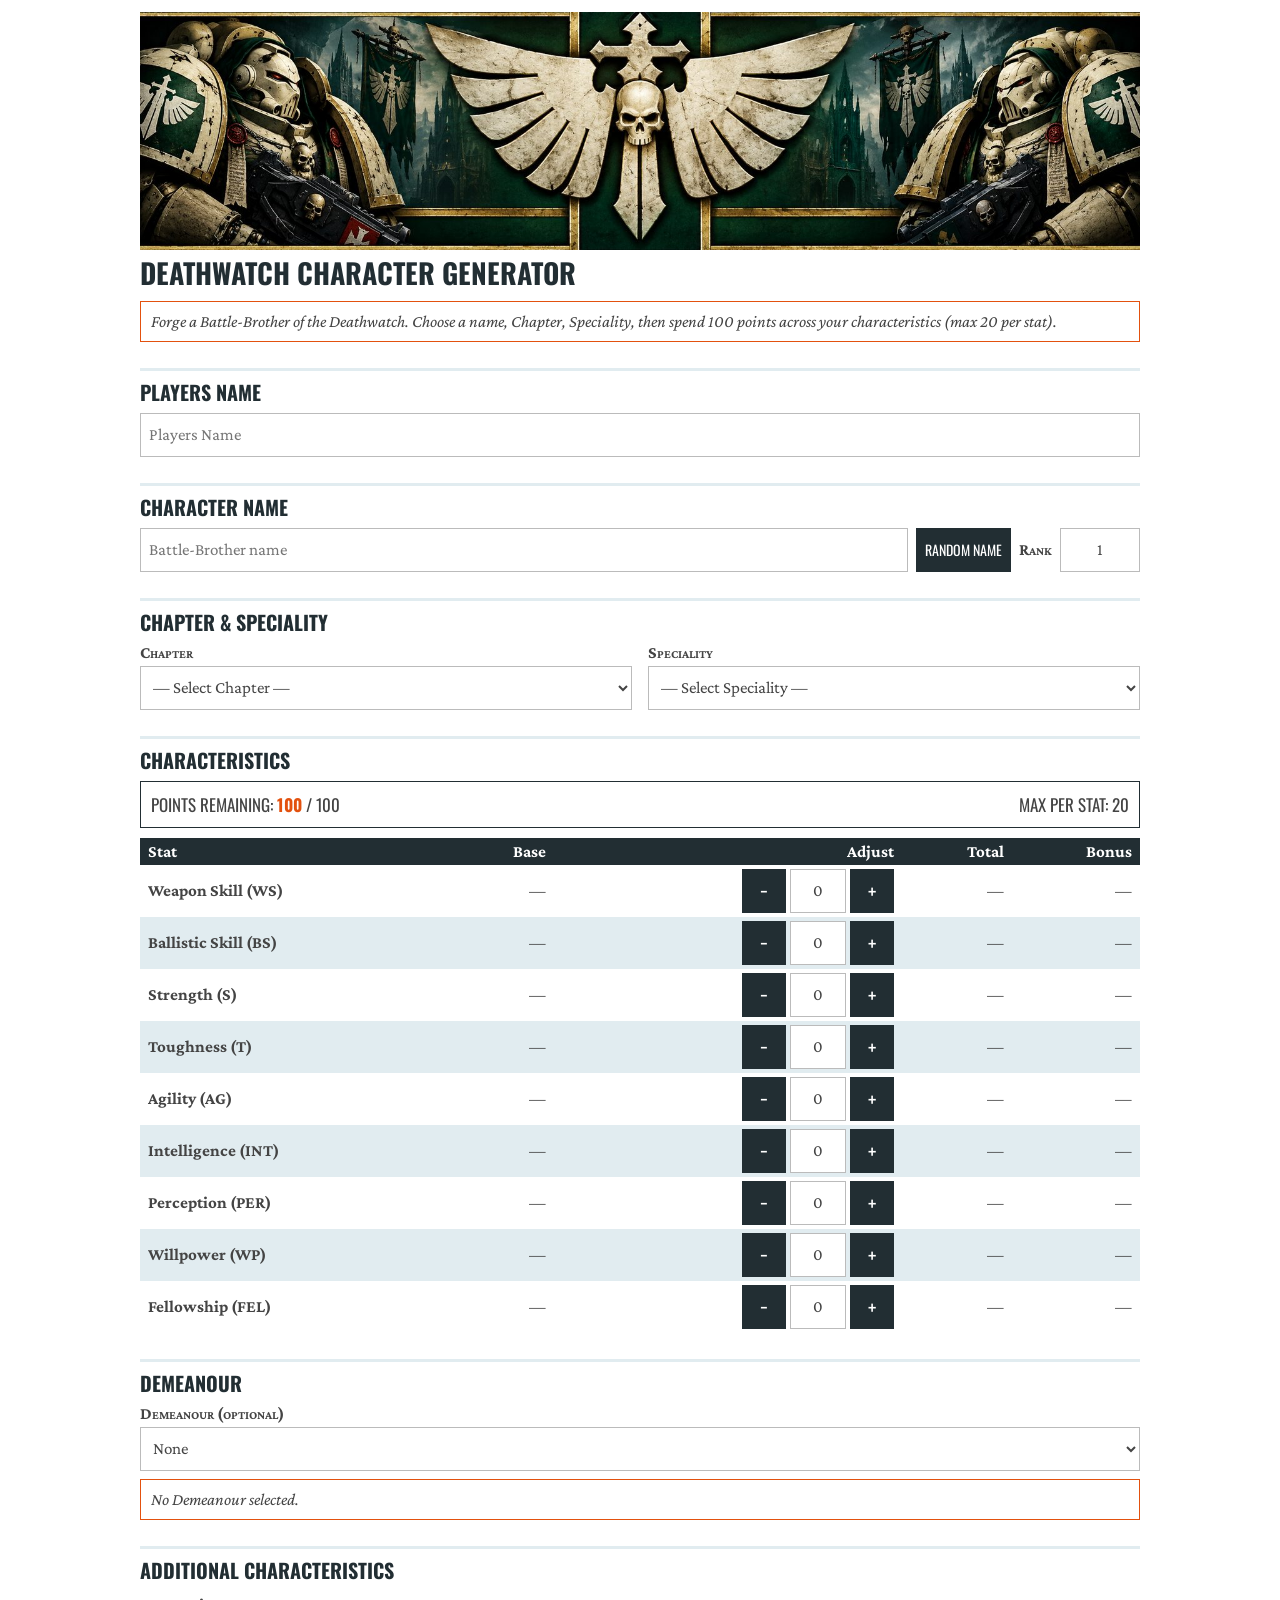
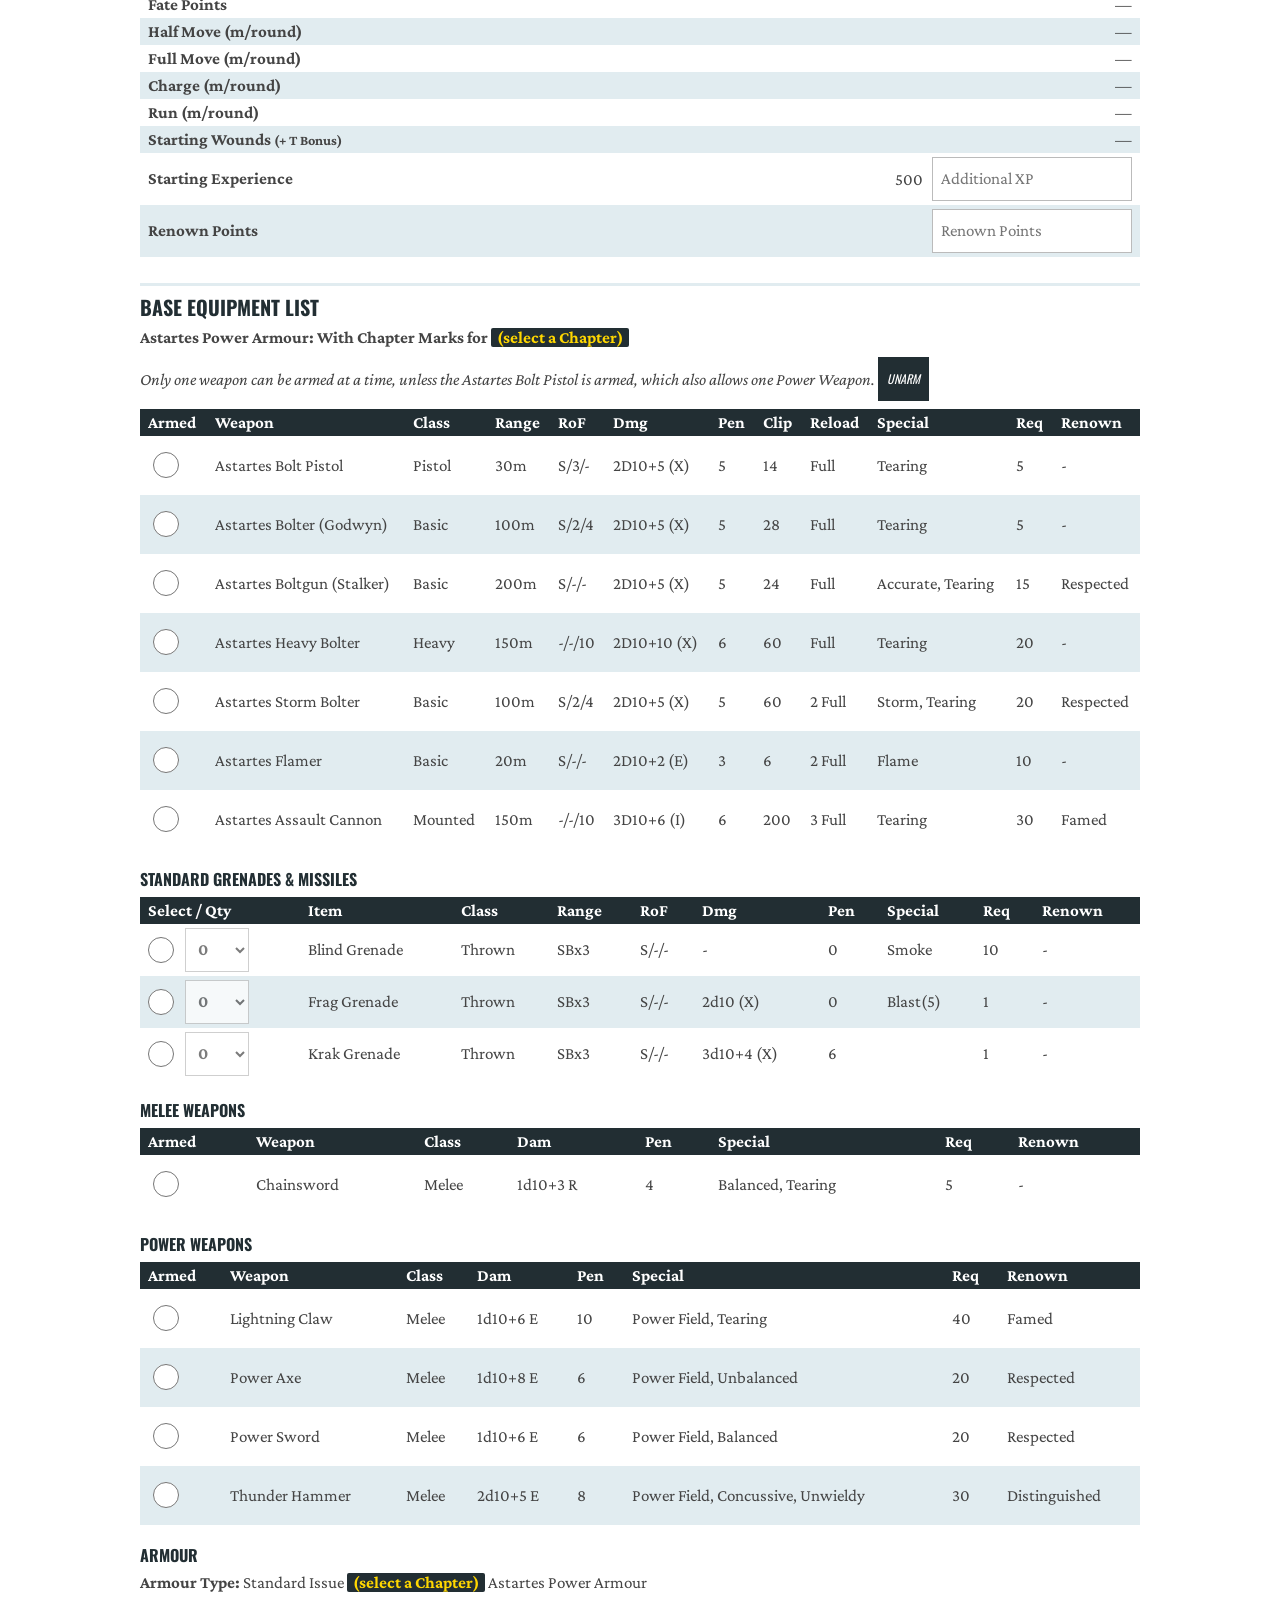
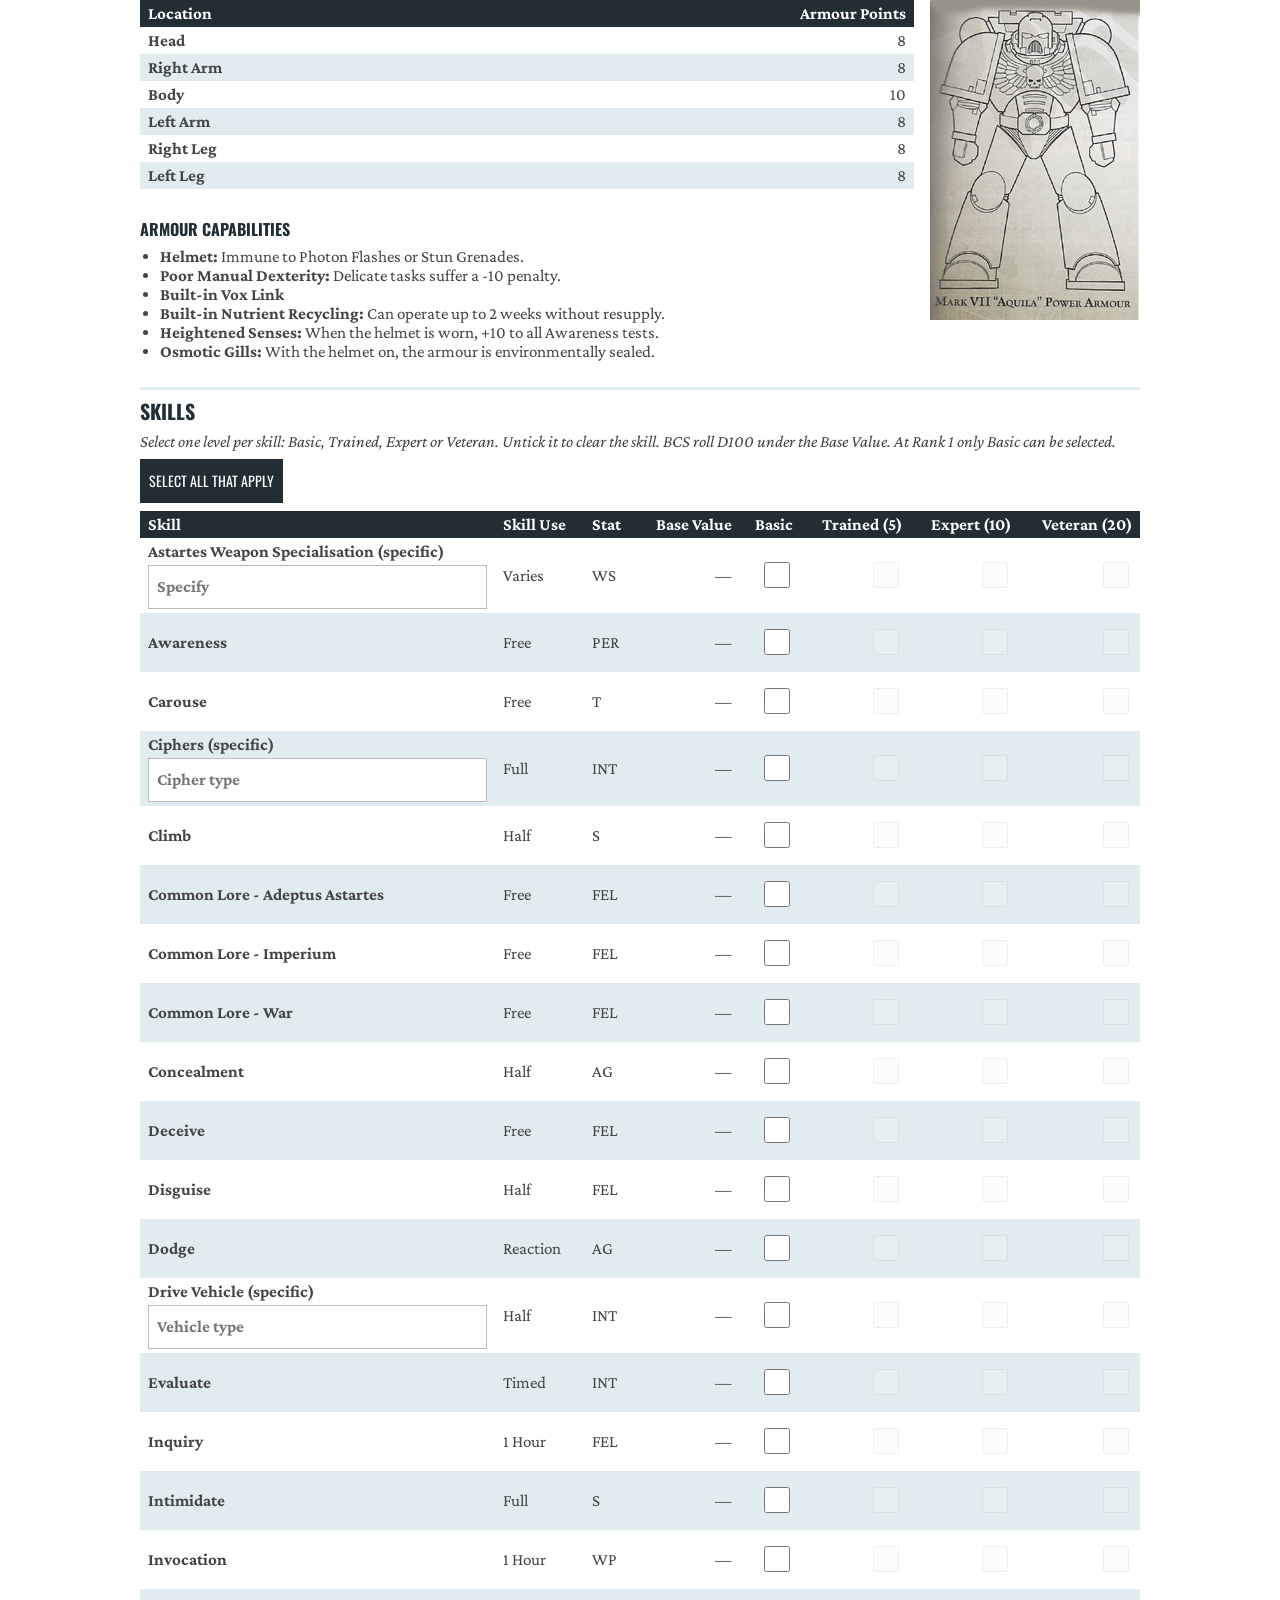
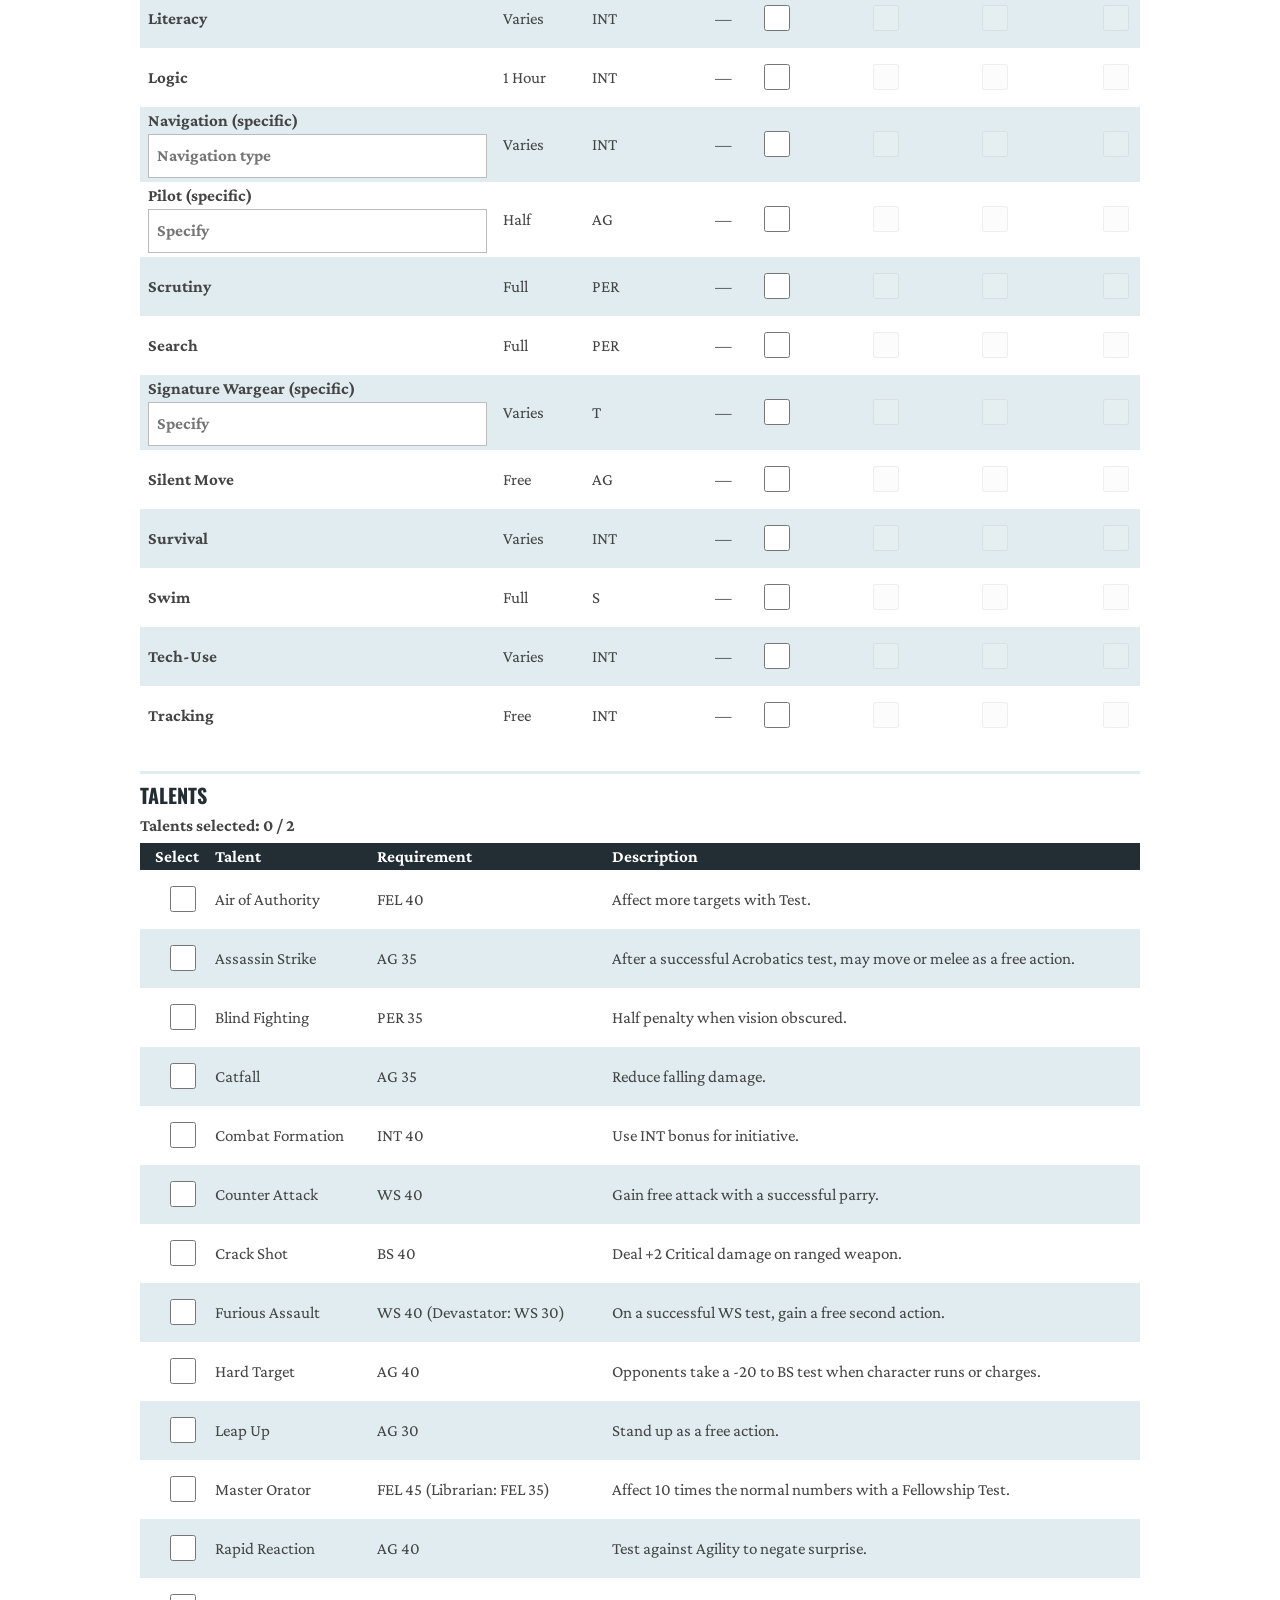
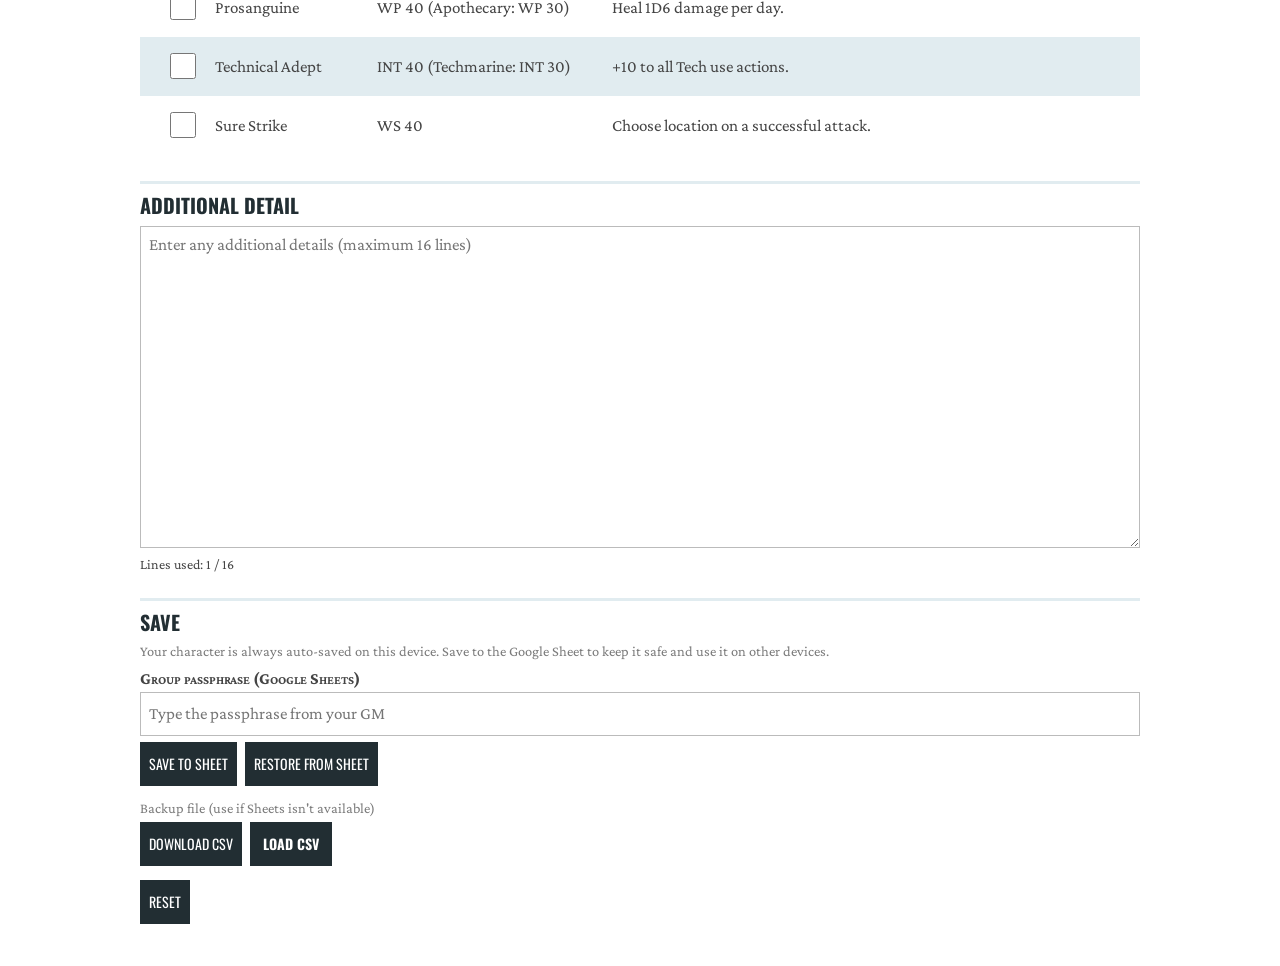
==== index.html @ 610142ca "Merge v2 validation and logic fixes; autosave on button actions Co-Authored-By: Claude Code <noreply" ====
<!DOCTYPE html>
<html lang="en">
<head>
<meta charset="utf-8">
<meta name="viewport" content="width=device-width, initial-scale=1, viewport-fit=cover">
<title>Deathwatch Character Generator</title>
<meta property="og:title" content="Deathwatch Character Generator">
<meta property="og:description" content="Create Deathwatch RPG characters in your browser.">
<meta property="og:type" content="website">
<link rel="stylesheet" href="https://fonts.googleapis.com/css2?family=Crimson+Pro:ital,wght@0,400;0,700;1,400&family=Oswald:wght@700&display=swap">
<style>
:root{--bg:#fff;--fg:#444;--head:#222E33;--stripe:#E1ECF0;--accent:#E3510E;--line:#BBB;--in:#fff;--thfg:#fff;--thbg:#222E33;
box-sizing:border-box;padding-top:env(safe-area-inset-top,0px);padding-bottom:env(safe-area-inset-bottom,0px)}
@media (prefers-color-scheme:dark){:root:not([data-theme="light"]){--bg:#161c1f;--fg:#d5dde0;--head:#E1ECF0;--stripe:#222E33;--line:#4a575c;--in:#1e2629;--thbg:#0c1012}}
:root[data-theme="dark"]{--bg:#161c1f;--fg:#d5dde0;--head:#E1ECF0;--stripe:#222E33;--line:#4a575c;--in:#1e2629;--thbg:#0c1012}
*{box-sizing:border-box}
body{margin:0;background:var(--bg);color:var(--fg);font-family:'Crimson Pro','Book Antiqua',Palatino,serif;font-size:17px}
main{max-width:1024px;margin:0 auto;padding:12px}
h1,h2{font-family:'Oswald',sans-serif;color:var(--head);text-transform:uppercase;line-height:1.1em;margin:0}
h1{font-size:28px;margin-top:8px}
.banner{display:block;width:100%;max-width:100%;height:auto;background:#fff}
h3{font-family:'Oswald',sans-serif;color:var(--head);text-transform:uppercase;font-size:16px;margin:18px 0 6px}
h2{font-size:20px;margin:26px 0 10px;padding-top:10px;border-top:3px solid var(--stripe)}
.note:empty{display:none}
textarea{width:100%;font:inherit;color:var(--fg);background:var(--in);border:1px solid var(--line);padding:8px;border-radius:0;resize:vertical;cursor:text}
.gq{width:auto;min-width:64px;margin-left:8px;vertical-align:middle}
#gren td{vertical-align:middle}
#gren input[type=radio]{min-height:0;vertical-align:middle;margin:0}
.ph{color:#FFD700;font-weight:bold;background:#222E33;padding:0 6px;border-radius:2px}
.note{font-style:italic;border:1px solid var(--accent);padding:10px;margin:12px 0}
label{font-variant:small-caps;font-weight:bold;display:block;margin-bottom:4px}
input,select,button{font:inherit;color:var(--fg);background:var(--in);border:1px solid var(--line);padding:6px 8px;border-radius:0}
input[type=text],select{width:100%}
.row{display:flex;gap:8px;flex-wrap:wrap}.row>*{flex:1}
button{background:var(--thbg);color:var(--thfg);font-family:'Oswald',sans-serif;text-transform:uppercase;font-size:14px;cursor:pointer;border-color:var(--head)}
button:active{background:var(--accent);border-color:var(--accent)}
@media (hover:hover){button:hover{background:var(--accent);border-color:var(--accent)}}
.row button{flex:0 0 auto}
.table-wrap{overflow-x:auto}
table{width:100%;border-collapse:collapse}
th{background:var(--thbg);color:var(--thfg);text-align:left;padding:4px 8px}
td{padding:4px 8px}
tr:nth-child(even){background:var(--stripe)}tr:nth-child(odd){background:var(--bg)}
td:first-child{font-weight:bold}
td input[type=text]{width:56px;text-align:center}
.step{display:flex;gap:4px;justify-content:flex-end;align-items:center}
.step button{width:44px;padding:0;font-size:20px}
input:disabled{opacity:.35;cursor:not-allowed!important}
input[type=radio],input[type=checkbox]{width:26px;height:26px;accent-color:var(--accent);cursor:pointer}
#skills input[type=text]{width:100%;min-width:140px;margin-top:4px;text-align:left}
input,select,button{min-height:44px}
html{-webkit-text-size-adjust:100%}
button,input,select,label{touch-action:manipulation}
button,select,label,label.btn,input[type=radio],input[type=file],[role=button]{cursor:pointer}
button:disabled{cursor:not-allowed}
label.btn{display:flex;align-items:center;justify-content:center;flex:0 0 auto;margin:0;padding:6px 12px;background:var(--thbg);color:var(--thfg);font-family:'Oswald',sans-serif;text-transform:uppercase;font-size:14px;border:1px solid var(--head);-webkit-user-select:none;user-select:none}
label.btn:active{background:var(--accent);border-color:var(--accent)}
@media (hover:hover){label.btn:hover{background:var(--accent);border-color:var(--accent)}}
button{-webkit-appearance:none;appearance:none}
.num{text-align:right}th.num{text-align:right}
.pool{border:1px solid var(--head);padding:10px;margin-bottom:10px;display:flex;justify-content:space-between;font-family:'Oswald',sans-serif;text-transform:uppercase}
.pool b{color:var(--accent)}
#msg{min-height:1.3em;margin-top:8px;font-style:italic}
</style>
</head>
<body>
<main>
<img class="banner" alt="Deathwatch heraldic banner" src="[data-uri]">
<h1>Deathwatch Character Generator</h1>
<p class="note">Forge a Battle-Brother of the Deathwatch. Choose a name, Chapter, Speciality, then spend 100 points across your characteristics (max 20 per stat).</p>

<h2>Players Name</h2>
<input type="text" id="player" placeholder="Players Name" aria-label="Players Name" autocomplete="off">
<h2>Character Name</h2>
<div class="row"><input type="text" id="name" placeholder="Battle-Brother name" aria-label="Character name"><button id="rnd">Random Name</button><div style="flex:0 0 auto;display:flex;align-items:center;gap:8px"><label for="rank" style="margin:0">Rank</label><input type="text" id="rank" inputmode="numeric" autocomplete="off" value="1" style="width:80px;text-align:center"></div></div>

<h2>Chapter &amp; Speciality</h2>
<div class="row">
<div><label for="chapter">Chapter</label><select id="chapter"></select></div>
<div style="flex:0 0 auto;display:flex;align-items:flex-end"><img id="crest" alt="" hidden style="display:none;width:128px;height:auto;background:#000"></div>
<div><label for="spec">Speciality</label><select id="spec"></select><p id="specdesc" class="note" style="margin:8px 0 0"></p></div>
</div>

<h2>Characteristics</h2>
<div class="pool"><span>Points remaining: <b id="left">100</b> / 100</span><span>Max per stat: 20</span></div>
<div class="table-wrap"><table>
<thead><tr><th>Stat</th><th class="num">Base</th><th class="num">Adjust</th><th class="num">Total</th><th class="num">Bonus</th></tr></thead>
<tbody id="stats"></tbody></table></div>

<h2>Demeanour</h2>
<label for="dem">Demeanour (optional)</label><select id="dem"></select>
<p id="demdesc" class="note" style="margin:8px 0 0"></p>

<h2>Additional Characteristics</h2>
<div class="table-wrap"><table><tbody>
<tr><td>Fate Points</td><td class="num" id="fate"></td></tr>
<tr><td>Half Move (m/round)</td><td class="num" id="half"></td></tr>
<tr><td>Full Move (m/round)</td><td class="num" id="full"></td></tr>
<tr><td>Charge (m/round)</td><td class="num" id="charge"></td></tr>
<tr><td>Run (m/round)</td><td class="num" id="run"></td></tr>
<tr><td>Starting Wounds <small>(+ T Bonus)</small><span id="rollv" hidden></span></td><td class="num" id="wounds"></td></tr>
<tr><td>Starting Experience</td><td class="num"><span id="xp"></span> &nbsp; <input type="text" id="xpadd" placeholder="Additional XP" aria-label="Additional XP" style="width:200px;text-align:left"></td></tr>
<tr><td>Renown Points</td><td class="num"><input type="text" id="renown" inputmode="numeric" autocomplete="off" placeholder="Renown Points" aria-label="Renown Points" style="width:200px;text-align:left"></td></tr>
<tr id="pprow" style="display:none"><td>Psychic Power Rating</td><td class="num"><input type="text" id="ppr" inputmode="numeric" autocomplete="off" placeholder="Psychic Power Rating" aria-label="Psychic Power Rating" style="width:200px;text-align:left"></td></tr>
</tbody></table></div>

<h2>Base Equipment List</h2>
<p id="armour" style="margin:0 0 10px"></p>
<p style="margin:0 0 8px;font-style:italic">Only one weapon can be armed at a time, unless the Astartes Bolt Pistol is armed, which also allows one Power Weapon. <button id="unarm" style="padding:2px 8px;font-size:12px">Unarm</button></p>
<div class="table-wrap"><table><thead><tr><th>Armed</th><th>Weapon</th><th>Class</th><th>Range</th><th>RoF</th><th>Dmg</th><th>Pen</th><th>Clip</th><th>Reload</th><th>Special</th><th>Req</th><th>Renown</th></tr></thead><tbody id="wpns"></tbody></table></div>
<h3>Standard Grenades &amp; Missiles</h3>
<div class="table-wrap"><table><thead><tr><th>Select / Qty</th><th>Item</th><th>Class</th><th>Range</th><th>RoF</th><th>Dmg</th><th>Pen</th><th>Special</th><th>Req</th><th>Renown</th></tr></thead><tbody id="gren"></tbody></table></div>
<h3>Melee Weapons</h3>
<div class="table-wrap"><table><thead><tr><th>Armed</th><th>Weapon</th><th>Class</th><th>Dam</th><th>Pen</th><th>Special</th><th>Req</th><th>Renown</th></tr></thead><tbody id="mel"></tbody></table></div>
<h3>Power Weapons</h3>
<div class="table-wrap"><table><thead><tr><th>Armed</th><th>Weapon</th><th>Class</th><th>Dam</th><th>Pen</th><th>Special</th><th>Req</th><th>Renown</th></tr></thead><tbody id="pwr"></tbody></table></div>
<h3>Armour</h3>
<p style="margin:0 0 8px"><b>Armour Type:</b> <span id="armtype"></span></p>
<div style="display:flex;flex-wrap:wrap;gap:16px;align-items:flex-start"><div style="flex:1 1 280px"><div class="table-wrap"><table><thead><tr><th>Location</th><th class="num">Armour Points</th></tr></thead><tbody id="armloc"></tbody></table></div>
<div style="display:flex;gap:12px;flex-wrap:wrap;margin-top:10px"><div id="shieldwrap" style="flex:1 1 140px;min-width:0"><label for="shield">Shield</label><input type="text" id="shield" placeholder="Enter shield (if any)"></div>
<div id="jumpwrap" style="flex:1 1 140px;min-width:0"><label for="jump">Jump Pack (6)</label><input type="text" id="jump" placeholder="Enter jump pack (if any)"></div></div>
<h3>Armour Capabilities</h3>
<ul style="margin:0;padding-left:20px">
<li><b>Helmet:</b> Immune to Photon Flashes or Stun Grenades.</li>
<li><b>Poor Manual Dexterity:</b> Delicate tasks suffer a -10 penalty.</li>
<li><b>Built-in Vox Link</b></li>
<li><b>Built-in Nutrient Recycling:</b> Can operate up to 2 weeks without resupply.</li>
<li><b>Heightened Senses:</b> When the helmet is worn, +10 to all Awareness tests.</li>
<li><b>Osmotic Gills:</b> With the helmet on, the armour is environmentally sealed.</li>
</ul></div><img alt="Mark VII Aquila Power Armour" src="[data-uri]" style="flex:0 0 auto;width:210px;max-width:100%;height:auto;background:#fff"></div>


<h2>Skills</h2>
<p style="margin:0 0 8px;font-style:italic">Select one level per skill: Basic, Trained, Expert or Veteran. Untick it to clear the skill. BCS roll D100 under the Base Value. At Rank 1 only Basic can be selected.</p>
<div class="row" style="align-items:center;margin-bottom:8px"><button id="skall" style="flex:0 0 auto">Select all that apply</button><span id="skmsg" style="flex:1 1 200px;font-style:italic"></span></div>
<div class="table-wrap"><table><thead><tr><th>Skill</th><th>Skill Use</th><th>Stat</th><th class="num">Base Value</th><th class="num">Basic</th><th class="num">Trained (5)</th><th class="num">Expert (10)</th><th class="num">Veteran (20)</th></tr></thead><tbody id="skills"></tbody></table></div>

<h2>Talents</h2>
<p style="margin:0 0 8px"><b>Talents selected: <span id="talcount">0</span> / 2</b></p>
<div class="table-wrap"><table><thead><tr><th class="num">Select</th><th>Talent</th><th>Requirement</th><th>Description</th></tr></thead><tbody id="talents"></tbody></table></div>

<h2>Additional Detail</h2>
<textarea id="notes" rows="16" aria-label="Additional Detail" placeholder="Enter any additional details (maximum 16 lines)"></textarea>
<p id="noteslines" style="margin:4px 0 0;font-size:14px"></p>

<h2>Save</h2>
<p style="font-size:.85em;opacity:.7;margin:0 0 10px">Your character is always auto-saved on this device. Save to the Google Sheet to keep it safe and use it on other devices.</p>
<label for="sheetkey">Group passphrase (Google Sheets)</label>
<input type="text" id="sheetkey" autocomplete="off" autocapitalize="off" spellcheck="false" placeholder="Type the passphrase from your GM">
<div class="row" style="margin-top:6px"><button id="sheetsave">Save to sheet</button><button id="sheetrestore">Restore from sheet</button></div>
<p id="sheetstat" role="status" style="font-size:.85em;opacity:.7;margin:6px 0 0"></p>
<p style="font-size:.85em;opacity:.7;margin:14px 0 6px">Backup file (use if Sheets isn't available)</p>
<div class="row"><button id="csv">Download CSV</button><label for="csvfile" class="btn" id="loadcsv">Load CSV</label><input type="file" id="csvfile" accept=".csv,text/csv,text/plain" style="position:absolute;width:1px;height:1px;opacity:0;pointer-events:none"></div>
<div class="row" style="margin-top:14px"><button id="reset">Reset</button></div>
<div id="dlg2" style="position:fixed;inset:0;background:rgba(0,0,0,.6);display:none;align-items:center;justify-content:center;padding:16px;z-index:11">
<div role="alertdialog" aria-modal="true" aria-labelledby="dlg2t" style="background:var(--bg);border:2px solid var(--accent);padding:18px;max-width:420px">
<p id="dlg2t" style="margin:0 0 14px;font-size:18px">This weapon choice is not available for your choosen speciality</p>
<div class="row" style="justify-content:flex-end"><button id="dok">Ok</button></div></div></div>
<div id="msg" role="status"></div>
</main>
<script>
const CHAPTERS=["Black Templar","Dark Angels","Blood Angels","Space Wolves","Storm Wardens","Ultramarines","Thousand Sons"];
const SPECS={"Apothecary":"Medical experts and Healing","Assault":"Fierce hand to hand combatants","Devastator":"Masters of Heavy Weapons","Librarian":"Powerful Battle Psykers","Tactical":"Well Rounded Leaders and Warriors, Excellent Scouts","Techmarine":"Bionically enhanced, Masters of Machinery"};
const EQUIP_ALL={armour:"Astartes Power Armour",weapons:[{"name": "Astartes Bolt Pistol", "class": "Pistol", "range": "30m", "rof": "S/3/-", "dmg": "2D10+5 (X)", "pen": 5, "clip": 14, "reload": "Full", "special": "Tearing", "req": 5, "renown": "-"},{"name": "Astartes Bolter (Godwyn)", "class": "Basic", "range": "100m", "rof": "S/2/4", "dmg": "2D10+5 (X)", "pen": 5, "clip": 28, "reload": "Full", "special": "Tearing", "req": 5, "renown": "-"},{"name": "Astartes Boltgun (Stalker)", "class": "Basic", "range": "200m", "rof": "S/-/-", "dmg": "2D10+5 (X)", "pen": 5, "clip": 24, "reload": "Full", "special": "Accurate, Tearing", "req": 15, "renown": "Respected"},{"name": "Astartes Heavy Bolter", "class": "Heavy", "range": "150m", "rof": "-/-/10", "dmg": "2D10+10 (X)", "pen": 6, "clip": 60, "reload": "Full", "special": "Tearing", "req": 20, "renown": "-"},{"name": "Astartes Storm Bolter", "class": "Basic", "range": "100m", "rof": "S/2/4", "dmg": "2D10+5 (X)", "pen": 5, "clip": 60, "reload": "2 Full", "special": "Storm, Tearing", "req": 20, "renown": "Respected"}]};
EQUIP_ALL.weapons.push(...[{"name": "Astartes Flamer", "class": "Basic", "range": "20m", "rof": "S/-/-", "dmg": "2D10+2 (E)", "pen": 3, "clip": 6, "reload": "2 Full", "special": "Flame", "req": 10, "renown": "-"}, {"name": "Astartes Assault Cannon", "class": "Mounted", "range": "150m", "rof": "-/-/10", "dmg": "3D10+6 (I)", "pen": 6, "clip": 200, "reload": "3 Full", "special": "Tearing", "req": 30, "renown": "Famed"}]);
EQUIP_ALL.grenades=[{"name": "Blind Grenade", "class": "Thrown", "range": "SBx3", "rof": "S/-/-", "dmg": "-", "pen": 0, "special": "Smoke", "req": 10, "renown": "-"}, {"name": "Frag Grenade", "class": "Thrown", "range": "SBx3", "rof": "S/-/-", "dmg": "2d10 (X)", "pen": 0, "special": "Blast(5)", "req": 1, "renown": "-"}, {"name": "Krak Grenade", "class": "Thrown", "range": "SBx3", "rof": "S/-/-", "dmg": "3d10+4 (X)", "pen": 6, "special": "", "req": 1, "renown": "-"}];
EQUIP_ALL.melee=[{"name": "Chainsword", "class": "Melee", "dmg": "1d10+3 R", "pen": 4, "special": "Balanced, Tearing", "req": 5, "renown": "-"}];
EQUIP_ALL.power=[{"name": "Lightning Claw", "class": "Melee", "dmg": "1d10+6 E", "pen": 10, "special": "Power Field, Tearing", "req": 40, "renown": "Famed"}];
EQUIP_ALL.power.push(...[{"name": "Power Axe", "class": "Melee", "dmg": "1d10+8 E", "pen": 6, "special": "Power Field, Unbalanced", "req": 20, "renown": "Respected"}, {"name": "Power Sword", "class": "Melee", "dmg": "1d10+6 E", "pen": 6, "special": "Power Field, Balanced", "req": 20, "renown": "Respected"}, {"name": "Thunder Hammer", "class": "Melee", "dmg": "2d10+5 E", "pen": 8, "special": "Power Field, Concussive, Unwieldy", "req": 30, "renown": "Distinguished"}]);
const ARMOUR_AP=[["Head",8],["Right Arm",8],["Body",10],["Left Arm",8],["Right Leg",8],["Left Leg",8]];
const EQUIP_SPEC={}; // add per-speciality extra gear here: {Apothecary:{weapons:[...]}}
let armed="",armedPower="",grenade="",grenQty=0;const PISTOL="Astartes Bolt Pistol";
const armable=()=>{const q=equipment();return[...q.weapons,...q.melee,...q.power]};
const rad=(w,g)=>'<td><input type="radio" name="'+(g===3?"grenade":g===2?"armedpwr":"armed")+'" value="'+w.name+'" aria-label="Arm '+w.name+'"'+(w.name===(g===3?grenade:g===2?armedPower:armed)?" checked":"")+'>'+(g===3?' <select class="gq" aria-label="Quantity of '+w.name+'"'+(w.name===grenade?'':' disabled')+'>'+[0,1,2,3].map(q=>'<option'+(w.name===grenade&&q===grenQty?' selected':'')+'>'+q+'</option>').join('')+'</select>':'')+'</td>';
const tr=(w,keys,arm)=>"<tr>"+(arm?rad(w,arm):"")+"<td>"+keys.map(k=>w[k]).join("</td><td>")+"</td></tr>";
function equipment(){
  const ex=EQUIP_SPEC[$("spec").value]||{};
  return{armour:EQUIP_ALL.armour+": With Chapter Marks for "+($("chapter").value||"(select a Chapter)"),weapons:[...EQUIP_ALL.weapons,...(ex.weapons||[])],grenades:EQUIP_ALL.grenades,melee:EQUIP_ALL.melee,power:EQUIP_ALL.power};
}
const CRESTS={"Thousand Sons":"[data-uri]","Ultramarines": "[data-uri]", "Black Templar": "[data-uri]", "Blood Angels": "[data-uri]", "Dark Angels": "[data-uri]", "Space Wolves": "[data-uri]", "Storm Wardens": "[data-uri]"};
const BANNED={"Space Wolves":["Apothecary"],"Black Templar":["Devastator","Librarian"],"Thousand Sons":["Techmarine"]};
function buildSpecs(keep){
  const ban=BANNED[$("chapter").value]||[];
  const ok=Object.keys(SPECS).filter(k=>!ban.includes(k));
  $("spec").innerHTML='<option value="">— Select Speciality —</option>'+ok.map(v=>`<option>${v}</option>`).join("");
  $("spec").value=ok.includes(keep)?keep:"";
  $("specdesc").textContent=SPECS[$("spec").value]||"";
}
const STATS=[["WS","Weapon Skill"],["BS","Ballistic Skill"],["S","Strength"],["T","Toughness"],["AG","Agility"],["INT","Intelligence"],["PER","Perception"],["WP","Willpower"],["FEL","Fellowship"]];
const BASE=30,POOL=100,MAX=20;
const CHAP_MOD={"Dark Angels":{BS:32},"Space Wolves":{T:32},"Blood Angels":{S:32},"Ultramarines":{AG:32},"Storm Wardens":{WS:32},"Black Templar":{INT:32}};
const rdy=()=>!!($("chapter").value&&$("spec").value);
const baseOf=k=>((CHAP_MOD[$("chapter").value]||{})[k])||BASE;
const $=id=>document.getElementById(id);
const adj={};STATS.forEach(s=>adj[s[0]]=0);

$("chapter").innerHTML='<option value="">— Select Chapter —</option>'+CHAPTERS.map(v=>`<option>${v}</option>`).join("");
const DEM={"Calculating":"The Space Marine's mind is highly analytical, constantly aware of the pros and cons of any decisions he faces.","Gregarious":"The Space Marine is a charismatic and talkative sort, one who puts his battle brothers and even normal humans at ease.","Hot Blooded":"The Space Marine is quick to temper and aggressive in all things.","Studious":"The Space Marine values lore and learning, preferring to think his way through a problem.","Taciturn":"The Space Marine is a brooding individual, little given to conversation.","Pious":"The Space Marine cherishes faith in his Primarch and the Emperor above all.","Stoic":"No test of endurance is too much for this Space Marine.","Scornful":"Pity has no place in this Space Marine's heart.","Ambitious":"This Space Marine's gaze is ever lifted towards his goal.","Proud":"Dignity and Honour are important to this Space Marine."};
function setDem(v){$("dem").value=DEM[v]?v:"";$("demdesc").textContent=DEM[$("dem").value]||"No Demeanour selected.";}
$("dem").innerHTML='<option value="">None</option>'+Object.keys(DEM).map(v=>`<option>${v}</option>`).join("");
$("dem").onchange=()=>setDem($("dem").value);setDem("");
buildSpecs();
const WBAN={"Apothecary":["Astartes Flamer","Astartes Assault Cannon","Lightning Claw","Power Axe","Thunder Hammer","Chainsword"],
"Assault":["Astartes Flamer","Astartes Assault Cannon","Power Axe","Thunder Hammer","Power Sword"],
"Devastator":["Lightning Claw","Power Axe","Astartes Bolt Pistol","Thunder Hammer","Power Sword","Chainsword"],
"Librarian":["Astartes Flamer","Astartes Assault Cannon","Lightning Claw","Astartes Heavy Bolter"],
"Tactical":["Thunder Hammer","Lightning Claw"],
"Techmarine":["Astartes Flamer","Astartes Assault Cannon","Lightning Claw","Power Axe","Thunder Hammer"]};
const wBanned=n=>(WBAN[$("spec").value]||[]).includes(n);
const WMSG="This weapon choice is not available for your choosen speciality";
const GMSG="Your specialty does not support this weapon type";
const GREN_BAN=["Apothecary","Librarian","Techmarine"];
const SMSG="This is not an available skill for your selected speciality";
const SBAN={"Apothecary":["Navigation","Tech-Use","Pilot","Drive Vehicle"],"Librarian":["Drive Vehicle","Pilot"],"Devastator":["Ciphers","Pilot","Evaluate","Inquiry","Invocation","Deceive","Disguise"],"Assault":["Invocation","Ciphers","Deceive","Disguise"]};
const skillBanned=n=>(SBAN[$("spec").value]||[]).some(b=>n.startsWith(b));
const showMsg=t=>{$("dlg2t").textContent=typeof t==="string"?t:WMSG;$("dlg2").style.display="flex"};
$("dok").onpointerdown=()=>setTimeout(()=>{$("dlg2").style.display="none"},300);
function enforceSpec(alertIt){
  let hit=false;
  {let sk=false;Object.keys(skLv).forEach(n=>{if(skLv[n]&&skillBanned(n)){delete skLv[n];delete skSp[n];sk=true}});if(sk){renderSkills();if(alertIt)showMsg(SMSG)}}
  if((grenade||grenQty)&&GREN_BAN.includes($("spec").value)){grenade="";grenQty=0;if(alertIt)showMsg(GMSG)}
  if(armed&&wBanned(armed)){armed="";hit=true}
  if(armedPower&&wBanned(armedPower)){armedPower="";hit=true}
  if(hit&&alertIt)showMsg();
}
document.addEventListener("change",e=>{
  const n=e.target.name,v=e.target.value;
  if(n==="grenade"){if(GREN_BAN.includes($("spec").value)){showMsg(GMSG);calc();return}grenade=v;calc();return}
  if(e.target.classList.contains("gq")){if(GREN_BAN.includes($("spec").value)){showMsg(GMSG);grenQty=0;calc();return}grenQty=Math.min(3,Math.max(0,parseInt(v)||0));return}
  if((n==="armed"||n==="armedpwr")&&wBanned(v)){showMsg();calc();return}
  if(n==="armed"){armed=v;if(v!==PISTOL)armedPower="";calc()}
  else if(n==="armedpwr"){if(armed!==PISTOL)armed="";armedPower=v;calc()}
});
const SKILLS=[["Awareness", "Free", "PER"], ["Carouse", "Free", "T"], ["Ciphers (specific)", "Full", "INT", 1], ["Climb", "Half", "S"], ["Common Lore - Adeptus Astartes", "Free", "FEL"], ["Common Lore - Imperium", "Free", "FEL"], ["Common Lore - War", "Free", "FEL"], ["Concealment", "Half", "AG"], ["Dodge", "Reaction", "AG"], ["Drive Vehicle (specific)", "Half", "INT", 1], ["Evaluate", "Timed", "INT"], ["Inquiry", "1 Hour", "FEL"], ["Intimidate", "Full", "S"], ["Invocation", "1 Hour", "WP"], ["Literacy", "Varies", "INT"], ["Logic", "1 Hour", "INT"], ["Navigation (specific)", "Varies", "INT", 1], ["Pilot (specific)", "Half", "AG", 1], ["Scrutiny", "Full", "PER"], ["Search", "Full", "PER"], ["Silent Move", "Free", "AG"], ["Survival", "Varies", "INT"], ["Swim", "Full", "S"], ["Tech-Use", "Varies", "INT"], ["Tracking", "Free", "INT"], ["Astartes Weapon Specialisation (specific)", "Varies", "WS", 1], ["Signature Wargear (specific)", "Varies", "T", 1], ["Deceive", "Free", "FEL"], ["Disguise", "Half", "FEL"]];
SKILLS.sort((a,b)=>a[0].localeCompare(b[0],"en",{sensitivity:"base"}));
const LV=["Basic","Trained","Expert","Veteran"];
let skLv={},skSp={};
function updSkillBase(){document.querySelectorAll(".skb").forEach(td=>{td.textContent=rdy()?baseOf(td.dataset.st):"—"})}
const rankVal=()=>parseInt($("rank").value)||1;
function renderSkills(){
  const r1=rankVal()===1;
  if(r1)Object.keys(skLv).forEach(k=>{if(skLv[k]>1)skLv[k]=1});
  $("skills").innerHTML=SKILLS.map(([n,us,st,sp],i)=>"<tr><td>"+n+(sp?'<br><input type="text" data-sp="'+i+'" placeholder="'+(n.startsWith("Drive")?"Vehicle type":n.startsWith("Navigation")?"Navigation type":n.startsWith("Ciphers")?"Cipher type":"Specify")+'" aria-label="'+n+' specific" value="'+(skSp[n]||"").replace(/"/g,"&quot;")+'">':"")+"</td><td>"+us+"</td><td>"+st+'</td><td class="num skb" data-st="'+st+'"></td>'+
    LV.map((l,j)=>'<td class="num"><input type="checkbox" data-s="'+i+'" data-l="'+(j+1)+'" aria-label="'+n+' '+l+'"'+((skLv[n]||0)===j+1?" checked":"")+(r1&&j>0?" disabled":"")+"></td>").join("")+"</tr>").join("");
  updSkillBase();
}
function skillsOut(){const o={};SKILLS.forEach(([n,us,st,sp])=>{o[n]={use:us,stat:st,level:(skLv[n]?LV[skLv[n]-1]:"None"),...(sp?{specific:skSp[n]||""}:{})}});return o}
$("skills").addEventListener("change",e=>{
  const t=e.target;if(t.dataset.s===undefined)return;
  const n=SKILLS[+t.dataset.s][0],l=+t.dataset.l;
  if(t.checked&&skillBanned(n)){showMsg(SMSG);renderSkills();return}
  skLv[n]=t.checked?l:0;renderSkills();
});
$("skills").addEventListener("input",e=>{const t=e.target;if(t.dataset.sp!==undefined)skSp[SKILLS[+t.dataset.sp][0]]=t.value});
renderSkills();
$("unarm").onpointerdown=()=>{armed="";armedPower="";calc()};
$("spec").onchange=()=>{$("specdesc").textContent=SPECS[$("spec").value]||"";enforceSpec(true);calc()};

const tb=$("stats");
STATS.forEach(([k,n])=>{
  const tr=document.createElement("tr");
  tr.innerHTML=`<td>${n} (${k})</td><td class="num" id="bs_${k}">${BASE}</td><td class="num"><div class="step"><button type="button" data-k="${k}" data-d="-1" aria-label="Decrease ${n}">−</button><input type="text" inputmode="numeric" pattern="[0-9]*" autocomplete="off" value="0" id="a_${k}" aria-label="${n} adjust"><button type="button" data-k="${k}" data-d="1" aria-label="Increase ${n}">+</button></div></td><td class="num" id="t_${k}"></td><td class="num" id="b_${k}"></td>`;
  tb.appendChild(tr);
  $("a_"+k).addEventListener("input",e=>{
    const raw=e.target.value.replace(/\D/g,"");
    setAdj(k,parseInt(raw)||0);
    if(raw!==""&&String(adj[k])!==raw)e.target.value=adj[k];
  });
  $("a_"+k).addEventListener("blur",e=>{e.target.value=adj[k]});
  $("a_"+k).addEventListener("focus",e=>{setTimeout(()=>e.target.select(),0)});
});
function setAdj(k,v){
  v=Math.max(0,Math.min(MAX,v));
  const others=STATS.reduce((a,[o])=>a+(o===k?0:adj[o]),0);
  adj[k]=Math.min(v,POOL-others);calc();
}
tb.addEventListener("pointerdown",e=>{
  const b=e.target.closest("button[data-k]");if(!b)return;
  const k=b.dataset.k;setAdj(k,adj[k]+parseInt(b.dataset.d));$("a_"+k).value=adj[k];
});

function calc(){
  let used=0;
  STATS.forEach(([k])=>{
    used+=adj[k];
    const t=baseOf(k)+adj[k];$("bs_"+k).textContent=rdy()?baseOf(k):"—";
    $("t_"+k).textContent=rdy()?t:"—";$("b_"+k).textContent=rdy()?Math.floor(t/10):"—";
  });
  $("left").textContent=POOL-used;
  const q=equipment();$("armour").innerHTML="<b>"+q.armour.replace("(select a Chapter)",'<span class="ph">(select a Chapter)</span>')+"</b>";
  const RK=["name","class","range","rof","dmg","pen","clip","reload","special","req","renown"],GK=["name","class","range","rof","dmg","pen","special","req","renown"],MK=["name","class","dmg","pen","special","req","renown"];
  $("wpns").innerHTML=q.weapons.map(w=>tr(w,RK,1)).join("");
  $("armtype").innerHTML="Standard Issue "+($("chapter").value||'<span class="ph">(select a Chapter)</span>')+" Astartes Power Armour";
  $("armloc").innerHTML=ARMOUR_AP.map(a=>"<tr><td>"+a[0]+'</td><td class="num">'+a[1]+"</td></tr>").join("");
  $("gren").innerHTML=q.grenades.map(w=>tr(w,GK,3)).join("");
  $("mel").innerHTML=q.melee.map(w=>tr(w,MK,1)).join("");
  $("pwr").innerHTML=q.power.map(w=>tr(w,MK,2)).join("");
  if(typeof updSkillBase==="function")updSkillBase();
  updJump();
  const d=derived();
  const R=rdy(),V=x=>R?x:"—";
  $("fate").textContent=V(d.fatePoints);$("half").textContent=V(d.movement.half);
  $("full").textContent=V(d.movement.full);$("charge").textContent=V(d.movement.charge);
  $("run").textContent=V(d.movement.run);$("rollv").textContent=woundRoll;
  $("wounds").textContent=V(d.wounds);$("xp").textContent=d.experience.toLocaleString("en-US");
}
let woundRoll=1+Math.floor(Math.random()*6);
function derived(){
  const tb=Math.floor((baseOf("T")+adj.T)/10),ab=Math.floor((baseOf("AG")+adj.AG)/10);
  const half=ab,full=ab*2,charge=half+full;
  return{fatePoints:Math.floor(tb/2)+1,movement:{half,full,charge,run:charge*2},
    wounds:18+tb+woundRoll,woundRoll,
    experience:500};
}
function showCrest(){const c=$("chapter").value,i=$("crest");if(CRESTS[c]){i.src=CRESTS[c];i.alt=c+" shoulder pauldron";i.style.display="block"}else{i.removeAttribute("src");i.alt="";i.style.display="none"}}
$("chapter").onchange=()=>{showCrest();buildSpecs($("spec").value);enforceSpec(true);calc()};
calc();

const FIRST=["Aethon","Brutus","Cassian","Draven","Eldrad","Gaius","Hadrian","Ignatius","Janus","Kaelen","Lucian","Marcus","Nero","Octavian","Praxor","Quintus","Rhaegar","Sevastian","Tiberius","Ulrik","Valerian","Wulfric","Xerxes","Zephyr","Bjorn","Konrad","Azrael","Corvus","Titus","Gideon"];
const LAST=["Ferrus","Vorn","Aurelius","Draxus","Sanguis","Grimwald","Thorne","Calgar","Ironhelm","Stormbane","Valdor","Mordrake","Lysander","Ashgrave","Redfang","Helbrecht","Cato","Varro","Kryos","Hawkwing"];
const EPI=["the Unyielding","the Purifier","Xenos-bane","the Vigilant","Oathkeeper","the Relentless","Heretic-slayer","the Faithful","Blackblade","the Undaunted"];
const pick=a=>a[Math.floor(Math.random()*a.length)];
$("rnd").onpointerdown=()=>{
  const r=Math.random();
  $("name").value=pick(FIRST)+" "+pick(LAST)+(r<.35?" "+pick(EPI):"");
};

const msg=t=>{$("msg").textContent=t};
function compact(){
  const o={},v=id=>$(id).value.trim();
  if(v("player"))o.player=v("player");
  if(v("name"))o.name=v("name");
  o.rank=parseInt($("rank").value)||1;
  if($("chapter").value)o.chapter=$("chapter").value;
  if($("spec").value)o.speciality=$("spec").value;
  if($("dem").value)o.demeanour=$("dem").value;
  const stt={};STATS.forEach(([k])=>{const b=baseOf(k),t=b+adj[k];stt[k]={base:b,adjust:adj[k],total:t,bonus:Math.floor(t/10)}});
  if(Object.keys(stt).length)o.stats=stt;
  o.woundRoll=woundRoll;
  if(armed)o.armed=armed;
  if(armedPower)o.armedPower=armedPower;
  const ar={};if(v("shield"))ar.shield=v("shield");if(v("jump"))ar.jumpPack=v("jump");
  if(Object.keys(ar).length)o.armour=ar;
  const sk={};
  SKILLS.forEach(([n,us,st2,sp])=>{const e={};if(skLv[n])e.level=LV[skLv[n]-1];if(sp&&(skSp[n]||"").trim())e.specific=skSp[n].trim();if(Object.keys(e).length)sk[n]=e});
  if(Object.keys(sk).length)o.skills=sk;
  if(grenade){o.grenade=grenade;o.grenadeQuantity=grenQty}
  if(tal.length)o.talents=tal.slice();
  if(v("xpadd"))o.additionalXp=v("xpadd");
  if(v("notes"))o.additionalDetail=v("notes");
  return o;
}
function snapshot(){
  const stats={};
  STATS.forEach(([k,n])=>{const t=baseOf(k)+adj[k];stats[k]={name:n,base:baseOf(k),adjust:adj[k],total:t,bonus:Math.floor(t/10)}});
  return{game:"Deathwatch",player:$("player").value.trim(),name:$("name").value.trim(),rank:parseInt($("rank").value)||1,chapter:$("chapter").value,speciality:$("spec").value,demeanour:$("dem").value,stats,...derived(),equipment:equipment(),armour:{type:$("armtype").textContent,locations:Object.fromEntries(ARMOUR_AP),shield:$("shield").value.trim(),jumpPack:$("jump").value.trim()},armed,skills:skillsOut(),talents:tal.slice(),additionalXp:$("xpadd").value.trim(),armedPower};
}
function csvRows(){
  const R=[["Section","Field","Value"]],v=id=>$(id).value.trim(),add=(s,f,x)=>R.push([s,f,x]);
  if(v("player"))add("Details","Players Name",v("player"));
  if(v("name"))add("Details","Character Name",v("name"));
  add("Details","Rank",parseInt($("rank").value)||1);
  if($("chapter").value)add("Details","Chapter",$("chapter").value);
  if($("spec").value)add("Details","Speciality",$("spec").value);
  if($("dem").value)add("Details","Demeanour",$("dem").value);
  STATS.forEach(([k,n])=>{const b=baseOf(k),t=b+adj[k],l=n+" ("+k+") ";add("Characteristics",l+"Base",b);add("Characteristics",l+"Adjust",adj[k]);add("Characteristics",l+"Total",t);add("Characteristics",l+"Bonus",Math.floor(t/10))});
  if(armed)add("Equipment","Armed Weapon",armed);
  if(armedPower)add("Equipment","Armed Power Weapon",armedPower);
  if(v("shield"))add("Armour","Shield",v("shield"));
  if(v("jump"))add("Armour","Jump Pack",v("jump"));
  SKILLS.forEach(([n,us,st2,sp])=>{if(skLv[n])add("Skills",n,LV[skLv[n]-1]);if(sp&&(skSp[n]||"").trim())add("Skills",n+" - detail",skSp[n].trim())});
  if(grenade){add("Equipment","Grenade",grenade);add("Equipment","Grenade Quantity",grenQty)}
  tal.forEach(t=>add("Talents","Talent",t));
  add("Additional Characteristics","Starting Wounds",derived().wounds);
  add("Experience","Starting Experience",derived().experience);
  if(v("xpadd"))add("Experience","Additional XP",v("xpadd"));
  if(v("renown"))add("Experience","Renown Points",v("renown"));
  if(v("ppr")&&$("spec").value==="Librarian")add("Experience","Psychic Power Rating",v("ppr"));
  if(v("notes"))add("Additional Detail","Additional Detail",v("notes"));
  return R;
}
function csvName(){
  const clean=s=>s.trim().replace(/[^\p{L}\p{N}\-]+/gu,"_").replace(/^_+|_+$/g,""),t=new Date();
  const ds=t.getFullYear()+"-"+String(t.getMonth()+1).padStart(2,"0")+"-"+String(t.getDate()).padStart(2,"0");
  return [clean($("player").value)||"Player",clean($("name").value)||"Character",ds].join("_")+".csv";
}
function csvText(){
  const cell=c=>{let s=String(c);if(/^[=+\-@]/.test(s))s="'"+s;return '"'+s.replace(/"/g,'""')+'"'};
  return "﻿"+csvRows().map(r=>r.map(cell).join(",")).join("\r\n");
}
$("csv").onclick=async()=>{
  const data=csvText();
  const fn=csvName();
  try{
    const d=await (window.claude&&claude.use?claude.use("downloads"):null);
    if(d){await d.save({filename:fn,data});msg("CSV downloaded.");return}
  }catch(e){if(e&&e.code&&/declin|cancel|denied/i.test(e.code+e.message)){msg("Download cancelled.");return}}
  try{
    const a=document.createElement("a");
    a.href=URL.createObjectURL(new Blob([data],{type:"text/csv;charset=utf-8"}));
    a.download=fn;document.body.appendChild(a);a.click();a.remove();msg("CSV downloaded.");
  }catch(e){msg("Could not download the file here.")}
};
function parseCsv(t){
  t=t.replace(/^\uFEFF/,"");
  const rows=[];let row=[],cur="",q=false;
  for(let i=0;i<t.length;i++){
    const c=t[i];
    if(q){if(c==='"'){if(t[i+1]==='"'){cur+='"';i++}else q=false}else cur+=c}
    else if(c==='"')q=true;
    else if(c===","){row.push(cur);cur=""}
    else if(c==="\n"||c==="\r"){if(c==="\r"&&t[i+1]==="\n")i++;row.push(cur);rows.push(row);row=[];cur=""}
    else cur+=c;
  }
  if(cur!==""||row.length){row.push(cur);rows.push(row)}
  return rows.filter(r=>r.some(x=>x!==""));
}
function loadCsvText(text){
  const rows=parseCsv(text);
  if(!rows.length||rows[0][0]!=="Section"||rows[0][1]!=="Field")throw new Error("bad");
  const fix=x=>/^'[=+\-@]/.test(x)?x.slice(1):x;
  const all=rows.slice(1).map(r=>[r[0]||"",r[1]||"",fix(r[2]||"")]);
  const get=(s,f)=>{const r=all.find(x=>x[0]===s&&x[1]===f);return r?r[2]:""};
  const getAll=(s,f)=>all.filter(x=>x[0]===s&&x[1]===f).map(x=>x[2]);
  $("player").value=get("Details","Players Name");
  $("name").value=get("Details","Character Name");
  const rk=parseInt(get("Details","Rank"));$("rank").value=rk>0?String(rk):"1";
  const ch=get("Details","Chapter");$("chapter").value=CHAPTERS.includes(ch)?ch:"";
  showCrest();buildSpecs(get("Details","Speciality"));
  setDem(get("Details","Demeanour"));
  let used=0;
  STATS.forEach(([k,n])=>{
    let v=Math.max(0,Math.min(MAX,parseInt(get("Characteristics",n+" ("+k+") Adjust"))||0));
    v=Math.min(v,POOL-used);used+=v;adj[k]=v;$("a_"+k).value=v;
  });
  const q=equipment(),has=(l,v)=>l.some(x=>x.name===v);
  const a1=get("Equipment","Armed Weapon"),a2=get("Equipment","Armed Power Weapon");
  armed=has([...q.weapons,...q.melee],a1)?a1:"";
  armedPower=has(q.power,a2)?a2:"";
  if(!armed&&!armedPower&&has(q.power,a1))armedPower=a1;
  const g=get("Equipment","Grenade"),gq=parseInt(get("Equipment","Grenade Quantity"));
  grenade=has(q.grenades,g)?g:"";grenQty=[0,1,2,3].includes(gq)?gq:0;
  $("shield").value=get("Armour","Shield");
  $("jump").value=get("Armour","Jump Pack");
  skLv={};skSp={};
  SKILLS.forEach(([n,us,st,sp])=>{
    const j=LV.indexOf(get("Skills",n));if(j>=0)skLv[n]=j+1;
    const dt=get("Skills",n+" - detail");if(sp&&dt)skSp[n]=dt;
  });
  renderSkills();
  tal=getAll("Talents","Talent").filter(x=>TALENTS.some(t=>t[0]===x)).slice(0,2);
  renderTalents();
  $("xpadd").value=get("Experience","Additional XP");
  $("renown").value=get("Experience","Renown Points");$("ppr").value=get("Experience","Psychic Power Rating");
  $("notes").value=get("Additional Detail","Additional Detail").split(/\r?\n/).slice(0,16).join("\n");updNotes();
  const sw=parseInt(get("Additional Characteristics","Starting Wounds"));
  if(sw){const tb=Math.floor((baseOf("T")+adj.T)/10),r=sw-18-tb;if(r>=1&&r<=6)woundRoll=r}
  enforceSpec(false);
  calc();
}
$("csvfile").onchange=e=>{
  const f=e.target.files[0];if(!f)return;
  const r=new FileReader();
  r.onload=()=>{
    try{loadCsvText(String(r.result));msg("Loaded "+($("name").value||"character")+" from CSV.")}
    catch(err){msg("That file is not a valid character CSV.")}
    e.target.value="";
  };
  r.readAsText(f);
};
$("reset").onpointerdown=()=>{
  $("name").value="";$("chapter").selectedIndex=0;buildSpecs();setDem("");$("skmsg").textContent="";$("renown").value="";$("ppr").value="";$("notes").value="";updNotes();grenade="";grenQty=0;tal=[];renderTalents();$("player").value="";$("rank").value="1";$("xpadd").value="";skLv={};skSp={};renderSkills();$("shield").value="";$("jump").value="";showCrest();armed="";armedPower="";
  STATS.forEach(([k])=>{adj[k]=0;$("a_"+k).value=0});woundRoll=1+Math.floor(Math.random()*6);calc();msg("Reset.");
};
$("rank").addEventListener("input",e=>{e.target.value=e.target.value.replace(/[^0-9]/g,"")});
$("rank").addEventListener("blur",e=>{if(e.target.value==="")e.target.value="1";renderSkills()});
$("rank").addEventListener("change",()=>renderSkills());
const TALENTS=[["Air of Authority","FEL",40,"Affect more targets with Test."],["Assassin Strike","AG",35,"After a successful Acrobatics test, may move or melee as a free action."],["Blind Fighting","PER",35,"Half penalty when vision obscured."],["Catfall","AG",35,"Reduce falling damage."],["Combat Formation","INT",40,"Use INT bonus for initiative."],["Counter Attack","WS",40,"Gain free attack with a successful parry."],["Crack Shot","BS",40,"Deal +2 Critical damage on ranged weapon."],["Furious Assault","WS",40,"On a successful WS test, gain a free second action."],["Hard Target","AG",40,"Opponents take a -20 to BS test when character runs or charges."],["Leap Up","AG",30,"Stand up as a free action."],["Master Orator","FEL",45,"Affect 10 times the normal numbers with a Fellowship Test."],["Rapid Reaction","AG",40,"Test against Agility to negate surprise."],["Prosanguine","WP",40,"Heal 1D6 damage per day."],["Technical Adept","INT",40,"+10 to all Tech use actions."],["Sure Strike","WS",40,"Choose location on a successful attack."]];
let tal=[];
const TAL_OVR={"Technical Adept":["Techmarine",30],"Prosanguine":["Apothecary",30],"Furious Assault":["Devastator",30],"Master Orator":["Librarian",35]};
function renderTalents(){
  $("talcount").textContent=tal.length;
  $("talents").innerHTML=TALENTS.map(([n,st,rq,ds],i)=>'<tr><td class="num"><input type="checkbox" data-t="'+i+'" aria-label="Select '+n+'"'+(tal.includes(n)?" checked":"")+'></td><td>'+n+'</td><td>'+st+' '+rq+(TAL_OVR[n]?' ('+TAL_OVR[n][0]+': '+st+' '+TAL_OVR[n][1]+')':'')+'</td><td>'+ds+'</td></tr>').join("");
}
$("talents").addEventListener("change",e=>{
  const t=e.target;if(t.dataset.t===undefined)return;
  const [n,st,rq]=TALENTS[+t.dataset.t];
  if(t.checked){
    if(tal.length>=2){showMsg("Only 2 Talents maybe selected at Basic level");renderTalents();return}
    if(baseOf(st)+adj[st]<(TAL_OVR[n]&&TAL_OVR[n][0]===$("spec").value?TAL_OVR[n][1]:rq)){showMsg("Your Marine doesn’t meet the base stat requirement for this Talent");renderTalents();return}
    tal.push(n);
  }else tal=tal.filter(x=>x!==n);
  renderTalents();
});
renderTalents();
function updJump(){
  const ok=["Assault","Tactical"].includes($("spec").value);
  $("jumpwrap").style.display=ok?"":"none";
  if(!ok)$("jump").value="";
  const sh=["Apothecary","Librarian"].includes($("spec").value);
  $("shieldwrap").style.display=sh?"":"none";
  if(!sh)$("shield").value="";
  const lib=$("spec").value==="Librarian";
  $("pprow").style.display=lib?"":"none";
  if(!lib)$("ppr").value="";
}
function updNotes(){
  const n=$("notes"),L=n.value.split("\n");
  if(L.length>16)n.value=L.slice(0,16).join("\n");
  $("noteslines").textContent="Lines used: "+n.value.split("\n").length+" / 16";
}
$("notes").addEventListener("input",updNotes);
["renown","ppr"].forEach(id=>$(id).addEventListener("input",e=>{e.target.value=e.target.value.replace(/[^0-9]/g,"")}));
$("skall").onpointerdown=()=>{
  let n=0,skipped=0;
  SKILLS.forEach(([name])=>{if(skillBanned(name)){skipped++;return}if(!skLv[name]){skLv[name]=1;n++}});
  renderSkills();
  $("skmsg").textContent=n+" skill"+(n===1?"":"s")+" selected at Basic"+(skipped?"; "+skipped+" not available for "+$("spec").value:"")+".";
};
updNotes();
const SAVE_KEY="dw40k.char.v1";
let saveT;
function sched(){clearTimeout(saveT);saveT=setTimeout(()=>{try{localStorage.setItem(SAVE_KEY,csvText())}catch(e){}pushSheet()},400)}
const SHEET_KEY="dw40k.sheetkey";
let sheetT;
const sheetStat=t=>{$("sheetstat").textContent=t};
const SHEET_ID="AKfycbyecXX6PL6R9R__80FbSF5ikC_Q6SQkc2spsfhoHEiZY35KLdsUxGvC5nTzE6CM1v6q";
function sheetCfg(){
  try{
    const k=(localStorage.getItem(SHEET_KEY)||"").trim();
    if(!k)return null;
    return {url:"https://script.google.com/macros/s/"+SHEET_ID+"/exec",code:k};
  }catch(e){return null}
}
async function sheetFetch(url,opt){
  const c=new AbortController(),t=setTimeout(()=>c.abort(),10000);
  try{const r=await fetch(url,{...opt,signal:c.signal});return await r.json()}finally{clearTimeout(t)}
}
function pushSheet(now){
  clearTimeout(sheetT);
  if(!sheetCfg()){if(now===true)sheetStat("Enter the group passphrase first.");return}
  if(now===true)sheetStat("Saving...");
  sheetT=setTimeout(async()=>{
    const cfg=sheetCfg(),player=$("player").value.trim().toLowerCase();
    if(!cfg)return;
    if(!player){if(now===true)sheetStat("Type your Players Name above first.");return}
    try{
      const j=await sheetFetch(cfg.url,{method:"POST",headers:{"Content-Type":"text/plain;charset=utf-8"},body:JSON.stringify({code:cfg.code,player,character:$("name").value.trim(),chapter:$("chapter").value,spec:$("spec").value,rank:$("rank").value,csv:csvText()})});
      sheetStat(j&&j.ok?"Saved to sheet "+new Date().toLocaleTimeString([],{hour:"2-digit",minute:"2-digit"}):"Save failed (check your passphrase). Your local copy is safe.");
    }catch(e){sheetStat("Save failed. Your local copy is safe.")}
  },now===true?0:3000);
}
$("sheetsave").onclick=()=>{try{localStorage.setItem(SAVE_KEY,csvText())}catch(e){}pushSheet(true)};
$("sheetkey").value=(()=>{try{return localStorage.getItem(SHEET_KEY)||""}catch(e){return ""}})();
$("sheetkey").addEventListener("change",e=>{
  try{const k=e.target.value.trim();k?localStorage.setItem(SHEET_KEY,k):localStorage.removeItem(SHEET_KEY)}catch(err){}
  sheetStat(sheetCfg()?"Passphrase saved. Saving to the sheet after your next edit, or press Save to sheet.":"");
});
$("sheetrestore").onclick=async()=>{
  const cfg=sheetCfg(),player=$("player").value.trim().toLowerCase();
  if(!cfg){sheetStat("Enter the group passphrase first.");return}
  if(!player){sheetStat("Type your Players Name above first.");return}
  sheetStat("Restoring...");
  try{
    const j=await sheetFetch(cfg.url+"?code="+encodeURIComponent(cfg.code)+"&player="+encodeURIComponent(player));
    if(!j||!j.ok){sheetStat("Restore failed (check your passphrase).");return}
    const rows=j.rows||[];
    if(!rows.length){sheetStat("No backup found for that player name.");return}
    let pick=rows[0];
    if(rows.length>1){
      const n=parseInt(prompt("Which character? Enter a number:\n"+rows.map((r,i)=>(i+1)+". "+(r.character||"(unnamed)")+"  ("+String(r.updatedAt).slice(0,16).replace("T"," ")+")").join("\n"),"1"));
      if(!(n>=1&&n<=rows.length)){sheetStat("Restore cancelled.");return}
      pick=rows[n-1];
    }
    if(!confirm("Replace the current form with the backup of "+(pick.character||"this character")+"?")){sheetStat("Restore cancelled.");return}
    loadCsvText(pick.csv);sched();
    sheetStat("Restored "+(pick.character||"character")+" from the sheet.");
  }catch(e){sheetStat("Restore failed. Check your connection.")}
};
document.addEventListener("input",sched);
document.addEventListener("change",sched);
document.addEventListener("pointerdown",e=>{if(e.target.closest("button[data-k],#rnd,#unarm,#skall"))sched()});
$("reset").addEventListener("pointerdown",sched);
try{
  const s=localStorage.getItem(SAVE_KEY);
  if(s){loadCsvText(s);msg("Restored your last character.")}
}catch(e){}
</script>
</body>
</html>
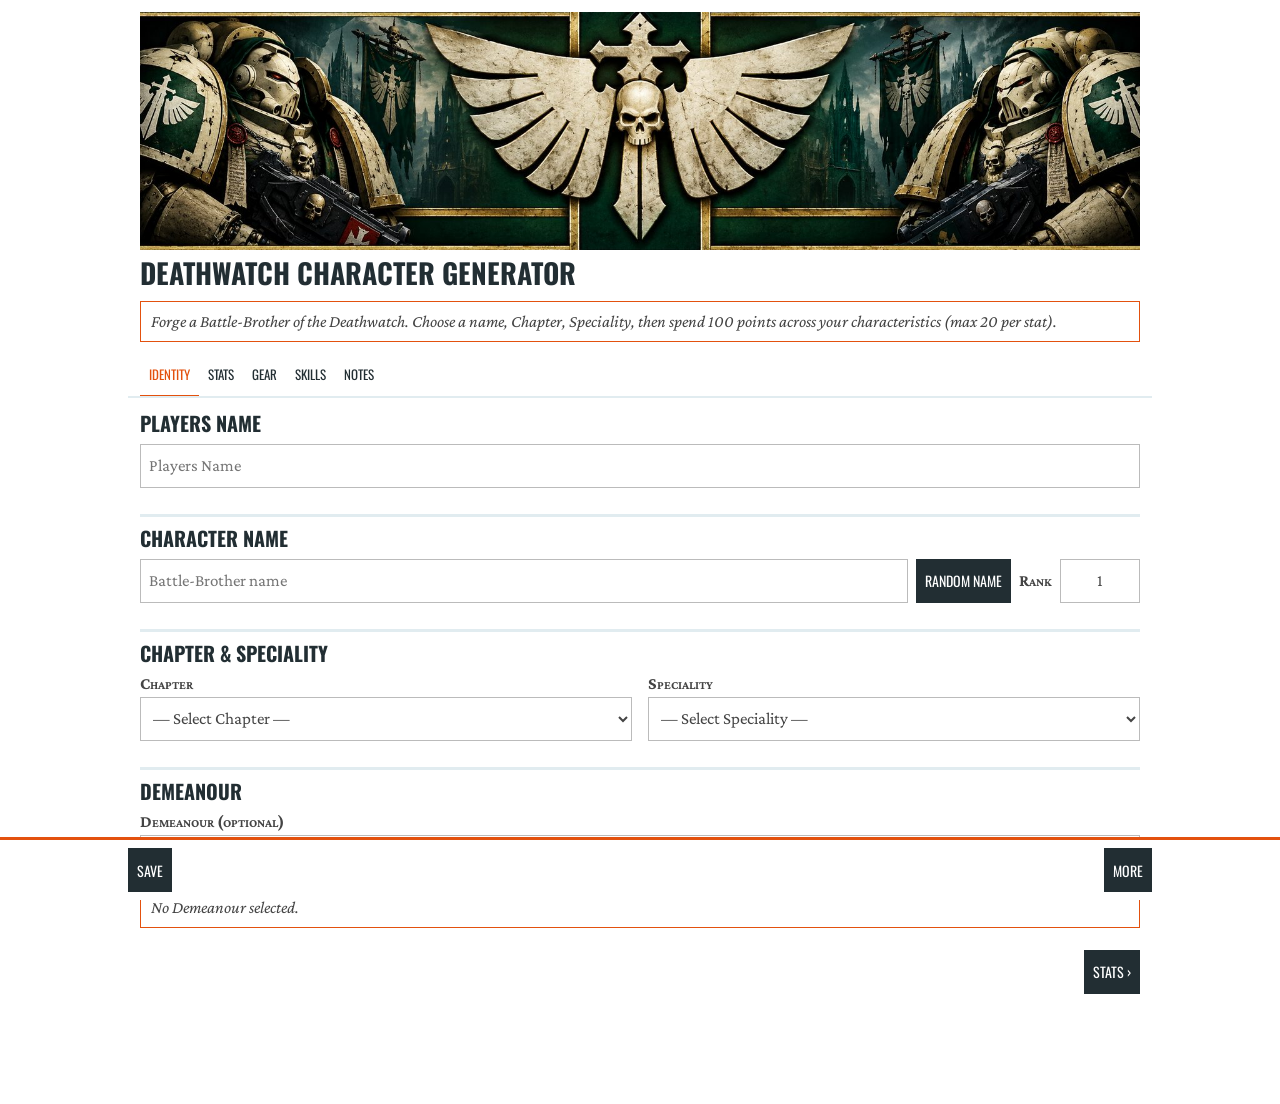
==== commit 50b0afaa: "Promote v2 to index.html: tabbed layout, footer Save bar, validation Co-Authored-By: Claude Code <no" ====
--- a/index.html
+++ b/index.html
@@ -26,6 +26,7 @@
 .gq{width:auto;min-width:64px;margin-left:8px;vertical-align:middle}
 #gren td{vertical-align:middle}
 #gren input[type=radio]{min-height:0;vertical-align:middle;margin:0}
+#gren td:first-child{white-space:nowrap}
 .ph{color:#FFD700;font-weight:bold;background:#222E33;padding:0 6px;border-radius:2px}
 .note{font-style:italic;border:1px solid var(--accent);padding:10px;margin:12px 0}
 label{font-variant:small-caps;font-weight:bold;display:block;margin-bottom:4px}
@@ -61,14 +62,34 @@
 .pool{border:1px solid var(--head);padding:10px;margin-bottom:10px;display:flex;justify-content:space-between;font-family:'Oswald',sans-serif;text-transform:uppercase}
 .pool b{color:var(--accent)}
 #msg{min-height:1.3em;margin-top:8px;font-style:italic}
+.tabbar{position:sticky;top:0;z-index:5;display:flex;align-items:center;gap:4px;background:var(--bg);border-bottom:2px solid var(--stripe);margin:8px -12px 0;padding:0 12px}
+.tabs{display:flex;flex:1;min-width:0;overflow-x:auto;scrollbar-width:none}.tabs::-webkit-scrollbar{display:none}
+.tabbar .tab{flex:0 0 auto;background:none;color:var(--head);border:0;border-bottom:3px solid transparent;padding:0 9px;margin-bottom:-2px;font-size:13px}
+.tabbar .tab[aria-selected=true]{color:var(--accent);border-bottom-color:var(--accent)}
+.tabbar .tab:active{background:none}
+@media (hover:hover){.tabbar .tab:hover{background:none;color:var(--accent)}}
+main.tabs-on .panel{display:none}main.tabs-on .panel.on{display:block}
+.panel:focus{outline:none}.panel>h2:first-child{border-top:0;margin-top:14px;padding-top:0}
+.tabnav{justify-content:space-between;margin-top:22px}
+main{padding-bottom:110px}
+#savebar{position:fixed;left:0;right:0;bottom:0;z-index:10;background:var(--bg);border-top:3px solid var(--accent);padding:8px 12px calc(8px + env(safe-area-inset-bottom,0px))}
+#savebar .sbin{max-width:1024px;margin:0 auto}
+.bad{outline:2px solid #d22;outline-offset:1px}
+#savemore{max-height:55vh;overflow-y:auto;padding-bottom:10px;margin-bottom:8px;border-bottom:1px solid var(--line)}
+.sbrow{display:flex;align-items:center;gap:8px}
+#sbstat{flex:1 1 auto;min-width:0;font-size:.85em;line-height:1.2}
+#sbstat #msg{min-height:0;margin:0}#sheetstat{display:block;opacity:.8}
 </style>
 </head>
 <body>
 <main>
 <img class="banner" alt="Deathwatch heraldic banner" src="[data-uri]">
-<h1>Deathwatch Character Generator</h1>
-<p class="note">Forge a Battle-Brother of the Deathwatch. Choose a name, Chapter, Speciality, then spend 100 points across your characteristics (max 20 per stat).</p>
-
+<h1 id="apptitle">Deathwatch Character Generator</h1>
+<p class="note" id="intro">Forge a Battle-Brother of the Deathwatch. Choose a name, Chapter, Speciality, then spend 100 points across your characteristics (max 20 per stat).</p>
+
+<div id="tabtop"></div>
+<div class="tabbar" id="tabbar"><div class="tabs" id="tablist" role="tablist" aria-label="Sections"></div></div>
+<section class="panel" id="p-identity" role="tabpanel" aria-labelledby="t-identity" tabindex="-1">
 <h2>Players Name</h2>
 <input type="text" id="player" placeholder="Players Name" aria-label="Players Name" autocomplete="off">
 <h2>Character Name</h2>
@@ -81,15 +102,18 @@
 <div><label for="spec">Speciality</label><select id="spec"></select><p id="specdesc" class="note" style="margin:8px 0 0"></p></div>
 </div>
 
+<h2>Demeanour</h2>
+<label for="dem">Demeanour (optional)</label><select id="dem"></select>
+<p id="demdesc" class="note" style="margin:8px 0 0"></p>
+
+</section>
+<section class="panel" id="p-stats" role="tabpanel" aria-labelledby="t-stats" tabindex="-1">
 <h2>Characteristics</h2>
+<p id="statshint" class="note" hidden>Base values and totals show once you choose a Chapter and Speciality. <button type="button" id="gotoid" style="margin-left:6px">Go to Identity</button></p>
 <div class="pool"><span>Points remaining: <b id="left">100</b> / 100</span><span>Max per stat: 20</span></div>
 <div class="table-wrap"><table>
 <thead><tr><th>Stat</th><th class="num">Base</th><th class="num">Adjust</th><th class="num">Total</th><th class="num">Bonus</th></tr></thead>
 <tbody id="stats"></tbody></table></div>
-
-<h2>Demeanour</h2>
-<label for="dem">Demeanour (optional)</label><select id="dem"></select>
-<p id="demdesc" class="note" style="margin:8px 0 0"></p>
 
 <h2>Additional Characteristics</h2>
 <div class="table-wrap"><table><tbody>
@@ -104,6 +128,8 @@
 <tr id="pprow" style="display:none"><td>Psychic Power Rating</td><td class="num"><input type="text" id="ppr" inputmode="numeric" autocomplete="off" placeholder="Psychic Power Rating" aria-label="Psychic Power Rating" style="width:200px;text-align:left"></td></tr>
 </tbody></table></div>
 
+</section>
+<section class="panel" id="p-gear" role="tabpanel" aria-labelledby="t-gear" tabindex="-1">
 <h2>Base Equipment List</h2>
 <p id="armour" style="margin:0 0 10px"></p>
 <p style="margin:0 0 8px;font-style:italic">Only one weapon can be armed at a time, unless the Astartes Bolt Pistol is armed, which also allows one Power Weapon. <button id="unarm" style="padding:2px 8px;font-size:12px">Unarm</button></p>
@@ -130,6 +156,8 @@
 </ul></div><img alt="Mark VII Aquila Power Armour" src="[data-uri]